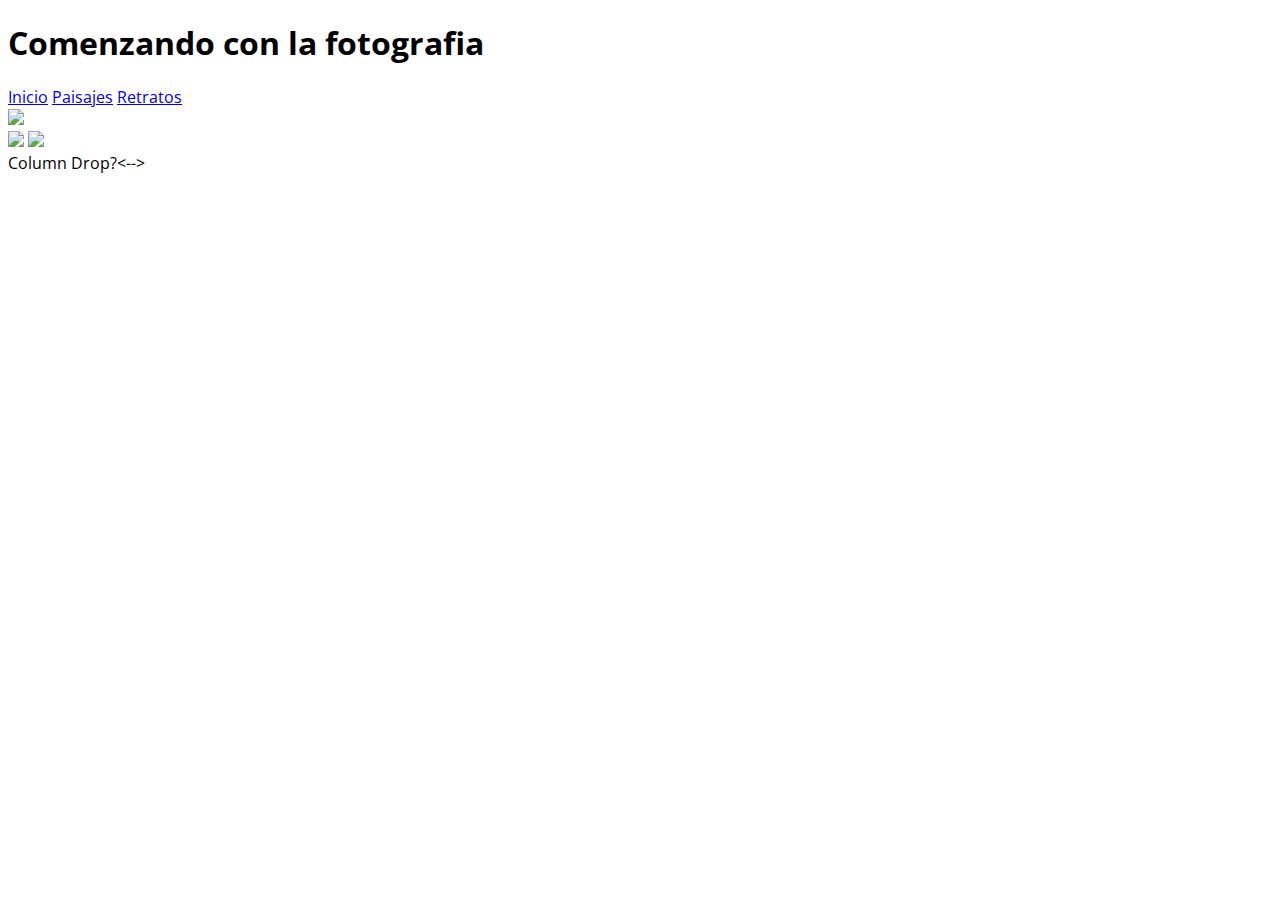
==== index.html @ 754fe146 "Creación Estructura Basica" ====
<!DOCTYPE html>
<html>
<head>
	<title>Comenzando Con la Fotografia</title>
	<meta charset="utf-8">
	<meta name="keywords" contetn="Fundamentos, html, nextU, youngsinlim, curriculum">
	<meta name="author" content="Young Sin Lim">
	<link rel="stylesheet" href="css/estilos.css">
	<link href="https://fonts.googleapis.com/css?family=Open+Sans" rel="stylesheet">
</head>
<body>
<div class="contenido" role="main">
	<div class="cabecera">
		<h1>Comenzando con la fotografia</h1>
		<nav>
			<a href="inicio">Inicio</a>
			<a href="paisajes">Paisajes</a>
			<a href="retratos">Retratos</a>
		</nav>	
	</div>
	<div class="imagen-central">
		<img src="central.jpg" />
	</div>
	<div class="imagenes-secundarias">
		<img src="second1.jpg" />
		<img src="second1.jpg" />
	</div>
	<div class="pie-de-pagina">
		<footer>
			<!-->Column Drop?<-->
			<div class="contacto">
				<p></p>
			</div>
			<div class="terminos">
				<p></p>
			</div>
			<div class="social">
				<p></p>
			</div>
			<div class="derechos">
				<p></p>
			</div>
		</footer>
	</div>

</div>

</body>
</html>
---- css/estilos.css ----
body {
	font-family: 'Open Sans', sans-serif;
}
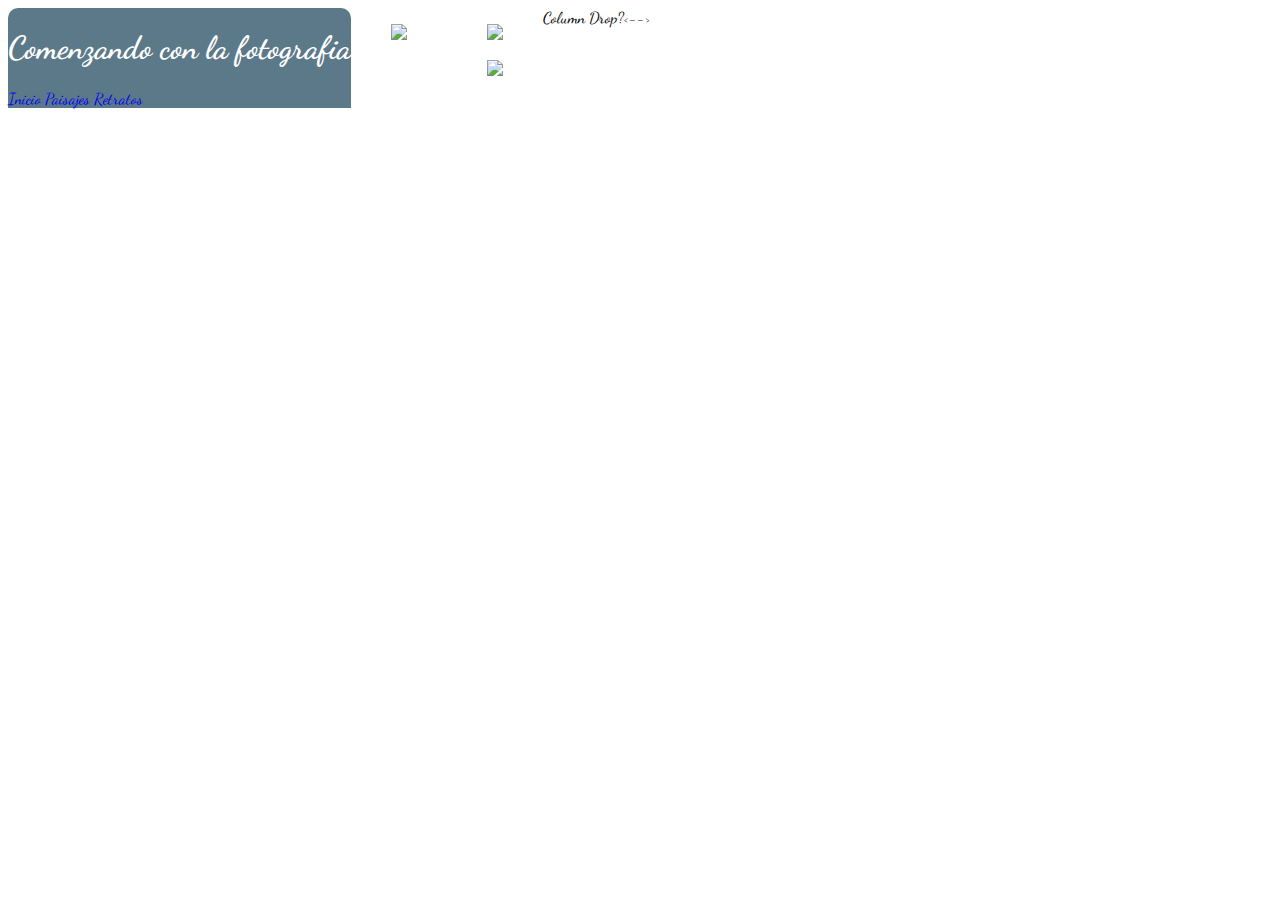
==== commit 282ef908: "modificaciones" ====
--- a/index.html
+++ b/index.html
@@ -6,7 +6,7 @@
 	<meta name="keywords" contetn="Fundamentos, html, nextU, youngsinlim, curriculum">
 	<meta name="author" content="Young Sin Lim">
 	<link rel="stylesheet" href="css/estilos.css">
-	<link href="https://fonts.googleapis.com/css?family=Open+Sans" rel="stylesheet">
+	<link href="https://fonts.googleapis.com/css?family=Dancing+Script" rel="stylesheet">
 </head>
 <body>
 <div class="contenido" role="main">
@@ -19,11 +19,17 @@
 		</nav>	
 	</div>
 	<div class="imagen-central">
-		<img src="central.jpg" />
+		<figure>
+			<img src="central.jpg" />
+		</figure>
 	</div>
 	<div class="imagenes-secundarias">
-		<img src="second1.jpg" />
-		<img src="second1.jpg" />
+		<figure>
+			<img src="second1.jpg" />
+		</figure>
+		<figure>
+			<img src="second1.jpg" />
+		</figure>
 	</div>
 	<div class="pie-de-pagina">
 		<footer>
--- a/css/estilos.css
+++ b/css/estilos.css
@@ -1,3 +1,32 @@
 body {
-	font-family: 'Open Sans', sans-serif;
+	font-family: 'Dancing Script', cursive;
+}
+
+.contenido {
+	margin: 0;
+	padding: 0;
+	width: 100%;
+	display: -webkit-flex;
+	display: flex;
+	-webkit-flex-flow: row wrap;
+	flex-flow: row wrap;
+}
+
+.cabecera {
+	border-radius: 10px 10px 0px 0px;
+	background-color: #5b7989;
+	color: white;
+}
+
+.cabecera h1 {
+	text-align: left;
+	text-shadow: 2px #02010a;
+}
+
+.nav {
+	text-align: right;
+}
+
+a:link{
+	text-decoration: none;
 }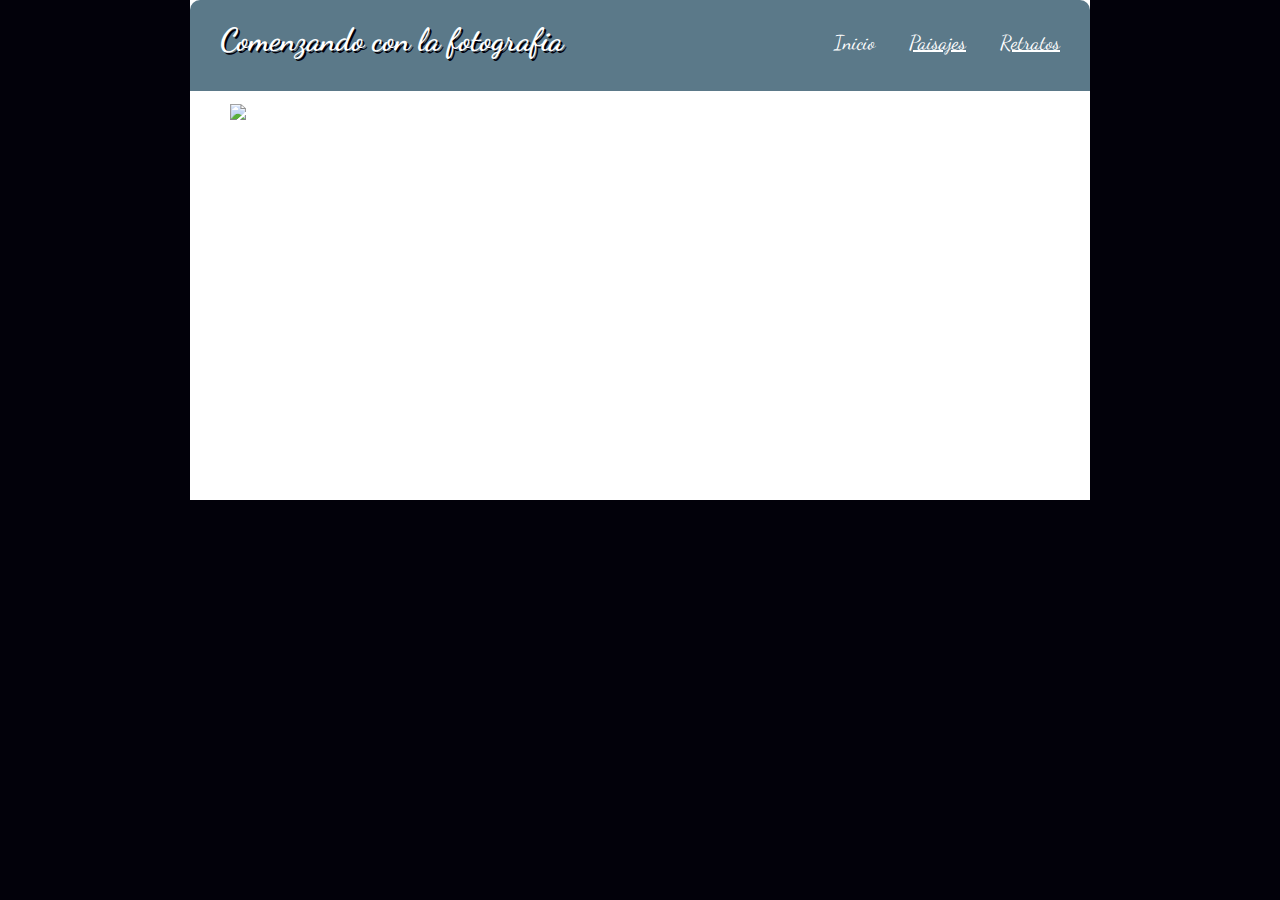
==== commit 061697f0: "cambios en índex y en css , agrego imagen principal" ====
--- a/index.html
+++ b/index.html
@@ -13,9 +13,11 @@
 	<div class="cabecera">
 		<h1>Comenzando con la fotografia</h1>
 		<nav>
-			<a href="inicio">Inicio</a>
-			<a href="paisajes">Paisajes</a>
-			<a href="retratos">Retratos</a>
+			<ul>
+				<li><a href="index.html">Inicio</a></li>
+				<li><a href="paisajes.html"><p>Paisajes</p></a></li>
+				<li><a href="retratos.html"><p>Retratos</p></a></li>
+			</ul>
 		</nav>	
 	</div>
 	<div class="imagen-central">
@@ -33,7 +35,6 @@
 	</div>
 	<div class="pie-de-pagina">
 		<footer>
-			<!-->Column Drop?<-->
 			<div class="contacto">
 				<p></p>
 			</div>
--- a/css/estilos.css
+++ b/css/estilos.css
@@ -1,32 +1,66 @@
 body {
 	font-family: 'Dancing Script', cursive;
+	background-color: #02010a;
 }
 
 .contenido {
-	margin: 0;
-	padding: 0;
+	position: absolute;
+	top: 0px;
+	margin-left: -450px; /* mitad del ancho maximo*/
+	left: 50%;
+	height: 500px;
 	width: 100%;
-	display: -webkit-flex;
+	max-width: 900px;
+	padding: 0;	
 	display: flex;
-	-webkit-flex-flow: row wrap;
-	flex-flow: row wrap;
+	flex-direction: column;
+	flex-wrap: wrap;
+	background-color: white;
 }
 
 .cabecera {
+	position: fixed;
 	border-radius: 10px 10px 0px 0px;
 	background-color: #5b7989;
 	color: white;
+	width: 900px;
 }
 
 .cabecera h1 {
-	text-align: left;
-	text-shadow: 2px #02010a;
+	float: left;
+	text-shadow: 2px 2px #02010a;
+	margin-left: 30px; 
 }
 
-.nav {
-	text-align: right;
+.cabecera nav {
+	float: right;
+	margin-top: 15px;
+	margin-right: 30px; 
 }
 
-a:link{
+.cabecera nav ul{
+	list-style: none;
+}
+.cabecera nav ul li{
+	font-size: 20px;
+	display: inline;
+	margin-left: 30px;
+}
+
+
+a:visited,a:link{
 	text-decoration: none;
-}+	color: white;
+}
+
+p{
+	text-decoration: underline;
+	display: inline-block;
+	margin-top: -50px;
+}
+
+
+
+
+
+
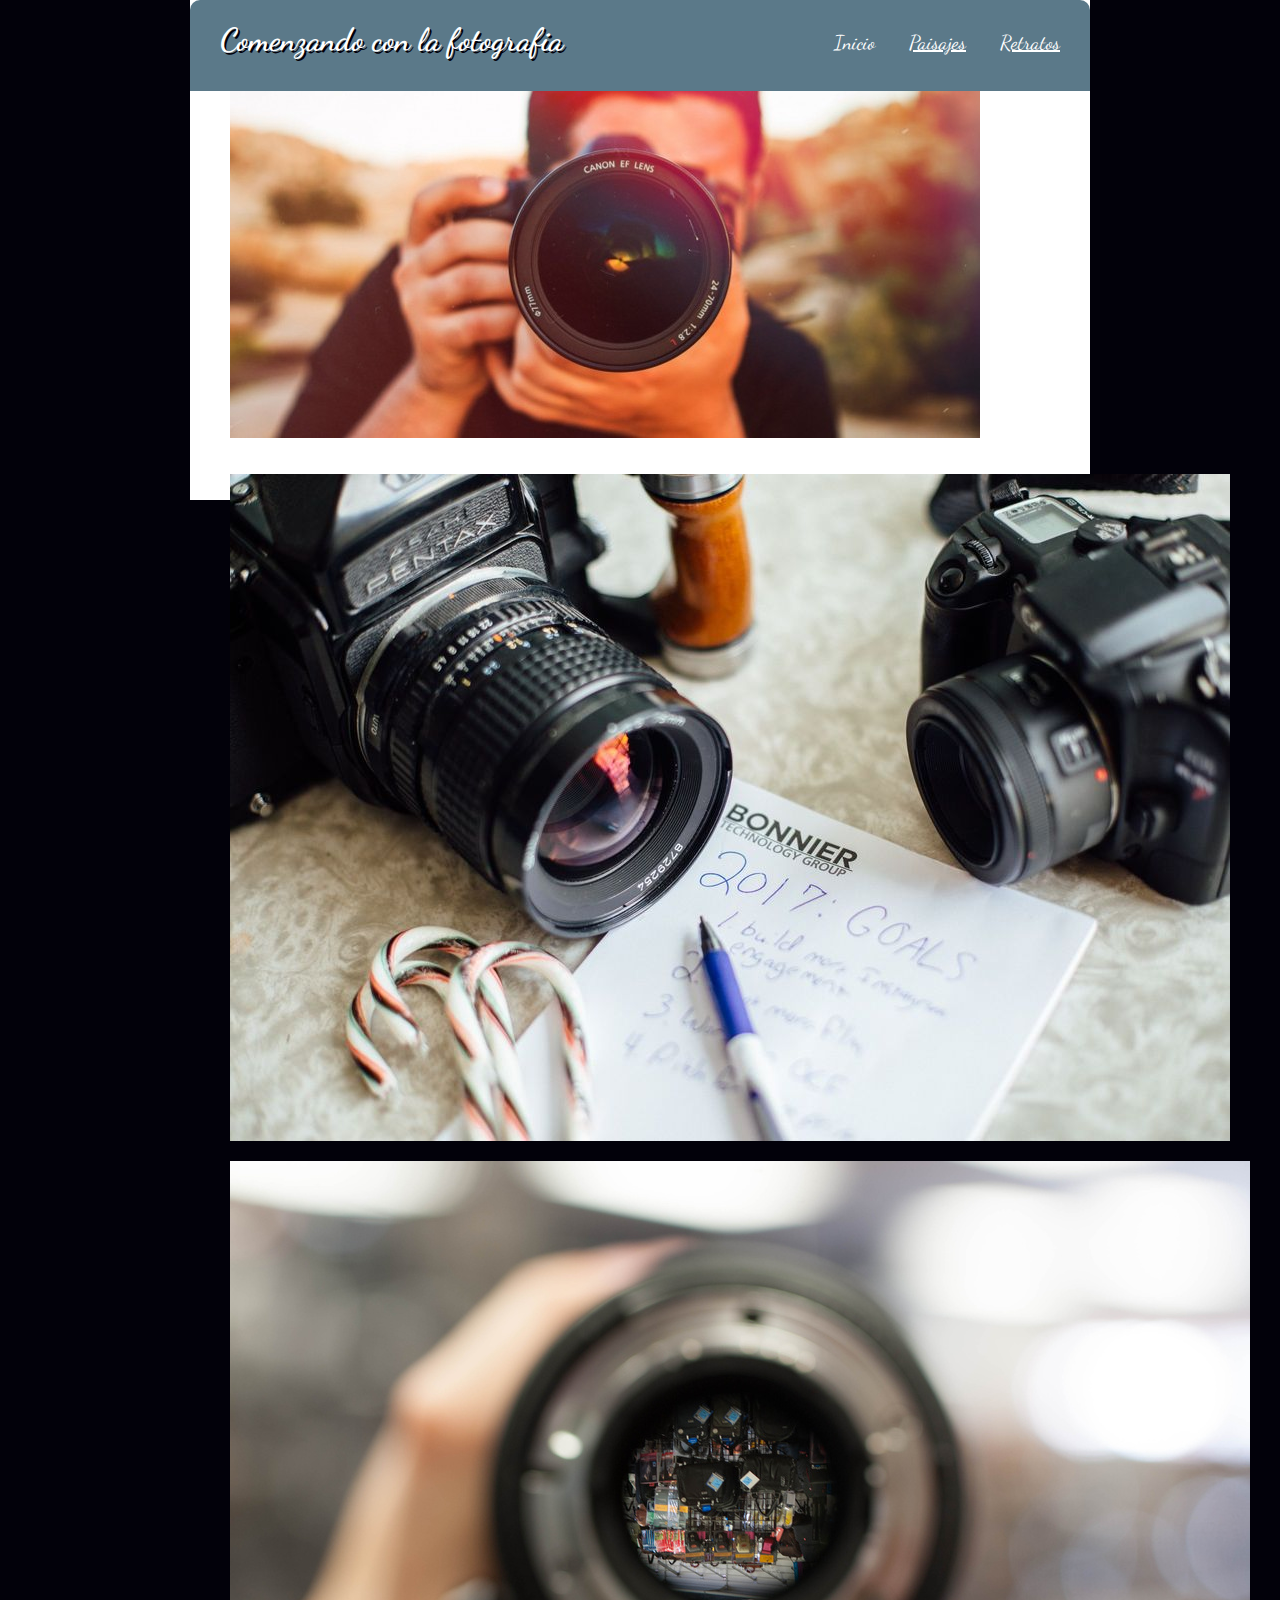
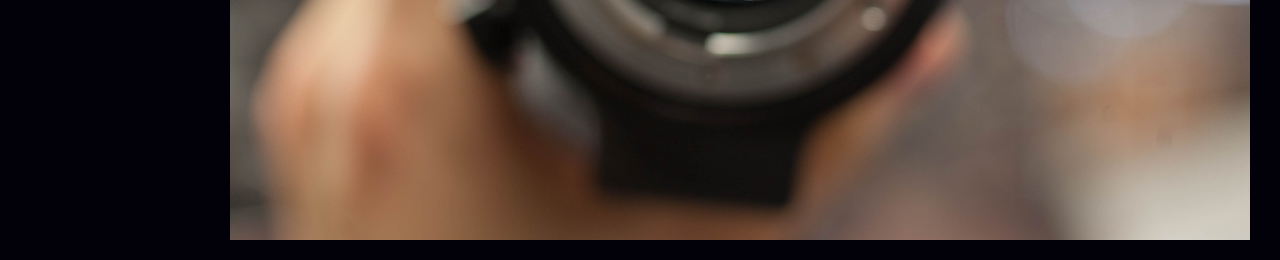
==== commit faff590e: "agrego otras fotos para la galeria" ====
--- a/index.html
+++ b/index.html
@@ -22,15 +22,15 @@
 	</div>
 	<div class="imagen-central">
 		<figure>
-			<img src="central.jpg" />
+			<img src="img/central.jpg" />
 		</figure>
 	</div>
 	<div class="imagenes-secundarias">
 		<figure>
-			<img src="second1.jpg" />
+			<img src="img/second1.jpg" />
 		</figure>
 		<figure>
-			<img src="second1.jpg" />
+			<img src="img/second2.jpg" />
 		</figure>
 	</div>
 	<div class="pie-de-pagina">
--- a/css/estilos.css
+++ b/css/estilos.css
@@ -13,7 +13,7 @@
 	max-width: 900px;
 	padding: 0;	
 	display: flex;
-	flex-direction: column;
+	flex-direction: row;
 	flex-wrap: wrap;
 	background-color: white;
 }
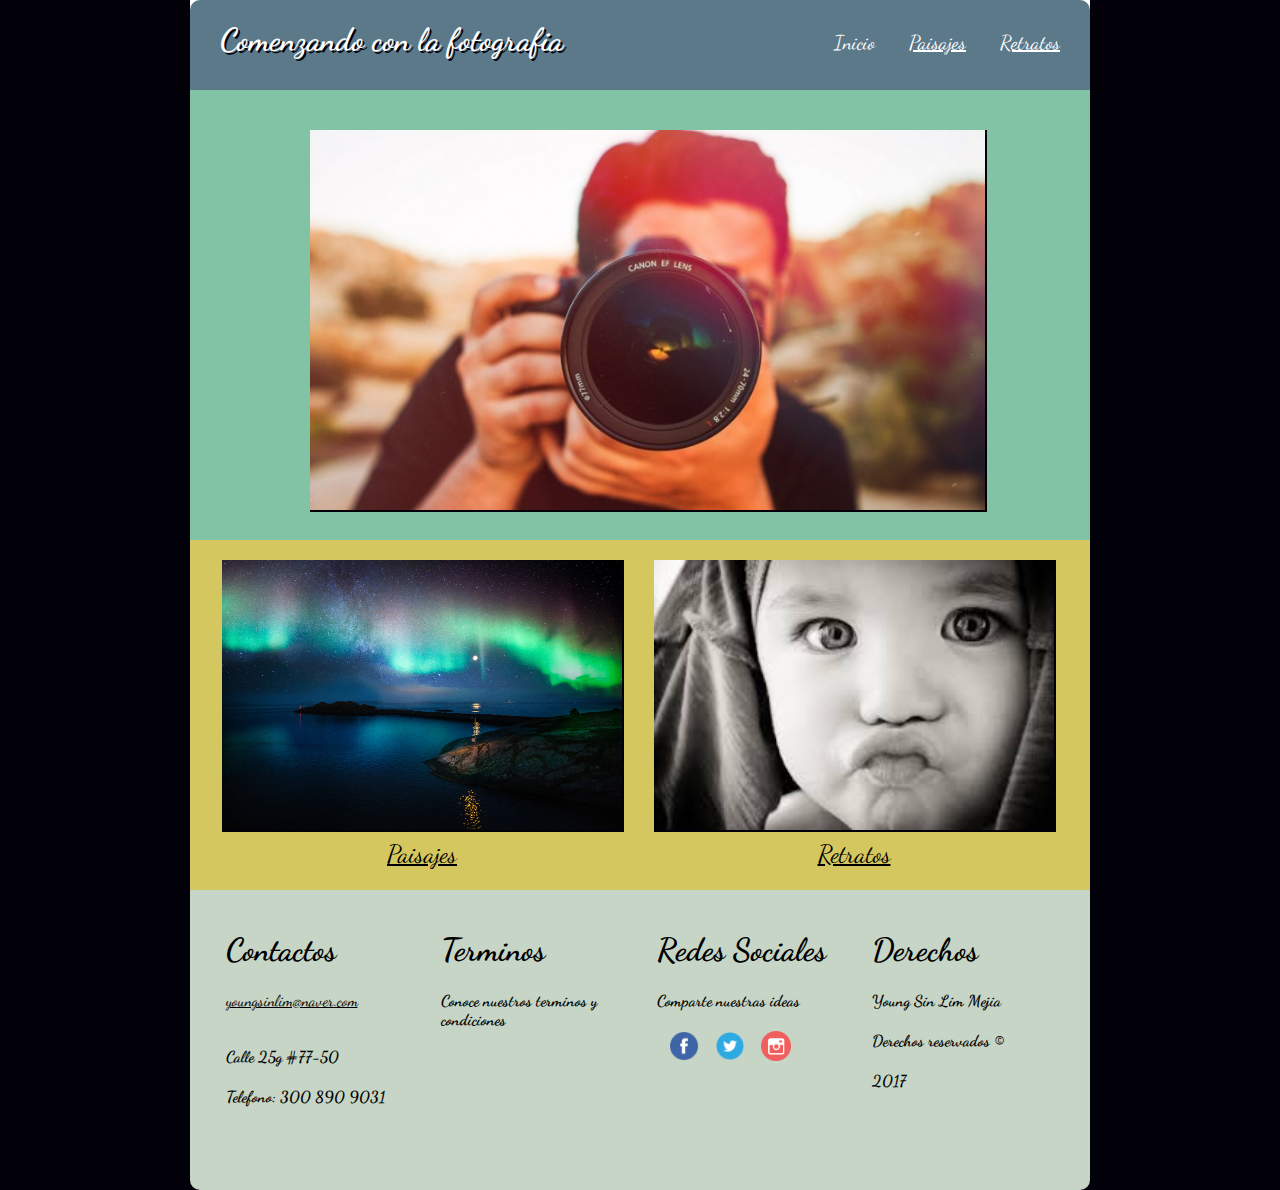
==== commit 1499fafc: "Termino diagrama 1 pero falta hacerlo responsive" ====
--- a/index.html
+++ b/index.html
@@ -21,33 +21,55 @@
 		</nav>	
 	</div>
 	<div class="imagen-central">
-		<figure>
+
+		<picture>
+            <!-- Cuando ya tenga la del celu>         
+            <source media="(min-width: 420px)" srcset="img/centralcelu.jpg">
+            <-->         
 			<img src="img/central.jpg" />
-		</figure>
+		</picture>
+   
 	</div>
 	<div class="imagenes-secundarias">
-		<figure>
-			<img src="img/second1.jpg" />
-		</figure>
-		<figure>
-			<img src="img/second2.jpg" />
-		</figure>
+        <div class="columnas">
+            <picture>
+                <img src="img/second1.jpg" />
+            </picture>
+            <p>Paisajes</p>
+        </div>
+        <div class="columnas">
+            <picture>
+                <img src="img/second2.jpg" />
+            </picture>
+            <p>Retratos</p>
+        </div>
+
 	</div>
-	<div class="pie-de-pagina">
-		<footer>
-			<div class="contacto">
-				<p></p>
+	<div class="pie-de-pagina">	
+			<div class="columna-pie">
+				<h1>Contactos</h1>
+                <a href="mailto:youngsinlim@naver.com"><p>youngsinlim@naver.com</p></a><br />
+                <h4>Calle 25g #77-50</h4>
+                <h4>Telefono: 300 890 9031</h4>
+                
 			</div>
-			<div class="terminos">
-				<p></p>
+			<div class="columna-pie">
+				<h1>Terminos</h1>
+                <h4>Conoce nuestros terminos y condiciones</h4>
 			</div>
-			<div class="social">
-				<p></p>
+			<div class="columna-pie">
+				<h1>Redes Sociales</h1>
+                <h4>Comparte nuestras ideas</h4>
+                <a href="facebook.com"><img src="img/fbicon.png" width="30px" height="30px"></a>
+                 <a href="twitter.com"><img src="img/twicon.png" width="30px" height="30px"></a>
+                 <a href="instagram.com"><img src="img/instaicon.png" width="30px" height="30px"></a>
 			</div>
-			<div class="derechos">
-				<p></p>
+			<div class="columna-pie">
+				<h1>Derechos</h1>
+                <h4>Young Sin Lim Mejia</h4>
+                <h4>Derechos reservados ©</h4>
+                <h4>2017</h4>
 			</div>
-		</footer>
 	</div>
 
 </div>
--- a/css/estilos.css
+++ b/css/estilos.css
@@ -19,11 +19,12 @@
 }
 
 .cabecera {
-	position: fixed;
+	position: absolute;
 	border-radius: 10px 10px 0px 0px;
 	background-color: #5b7989;
 	color: white;
 	width: 900px;
+    height: 90px;
 }
 
 .cabecera h1 {
@@ -47,7 +48,6 @@
 	margin-left: 30px;
 }
 
-
 a:visited,a:link{
 	text-decoration: none;
 	color: white;
@@ -59,8 +59,84 @@
 	margin-top: -50px;
 }
 
+.imagen-central{
+    background-color: #82c3a6;
+    margin-top: 90px;
+    width: 900px;
+    height: 450px;
+}
 
+.imagen-central picture{
+    display: block;
+    width: 900px;
+    margin-top: 40px;
+    margin-left: 120px;
+}
 
+.imagen-central picture img{
+    border-right: 2px solid #02010a;
+    border-bottom: 2px solid #02010a;
+    width: 75%;
+    height: 75%;
+}
 
+.imagenes-secundarias{
+    display: flex;
+    flex-flow: row;
+    flex-wrap: wrap;
+    background-color: #d5c75f;
+    width: 900px;
+    height: 350px;
+}
 
+.columnas{
+    text-align: center;
+    font-size: 25px;
+    width: 400px;
+    height: 270px;
+    margin-top: 20px;
+    margin-left: 32px;
+}
 
+.imagenes-secundarias picture img{
+    transition: transform 1s;
+    border-right: 2px solid #02010a;
+    border-bottom: 2px solid #02010a;
+    width: 100%;
+    height: 100%
+}
+
+.imagenes-secundarias picture img[src='img/second1.jpg']:hover{
+    transform: rotate(10deg);
+    border-right: 2px solid #82c3a6;
+}
+
+.imagenes-secundarias picture img[src='img/second2.jpg']:hover{
+    transform: translate(20px,-5px);
+    border: 2px solid #82c3a6;
+}
+
+.pie-de-pagina{
+    display: flex;
+    flex-flow: row;
+    flex-wrap: wrap;
+    background-color: #C6d5c5;
+	border-radius: 0px 0px 10px 10px;
+    width: 900px;
+    height: 300px;
+}
+
+.columna-pie{
+    width: 180px;
+    height: 270px;
+    margin-top: 20px;
+    margin-left: 35.5px;
+}
+
+.pie-de-pagina a{
+    color: black;
+}
+
+.pie-de-pagina img{
+    margin-left: 12px;
+}
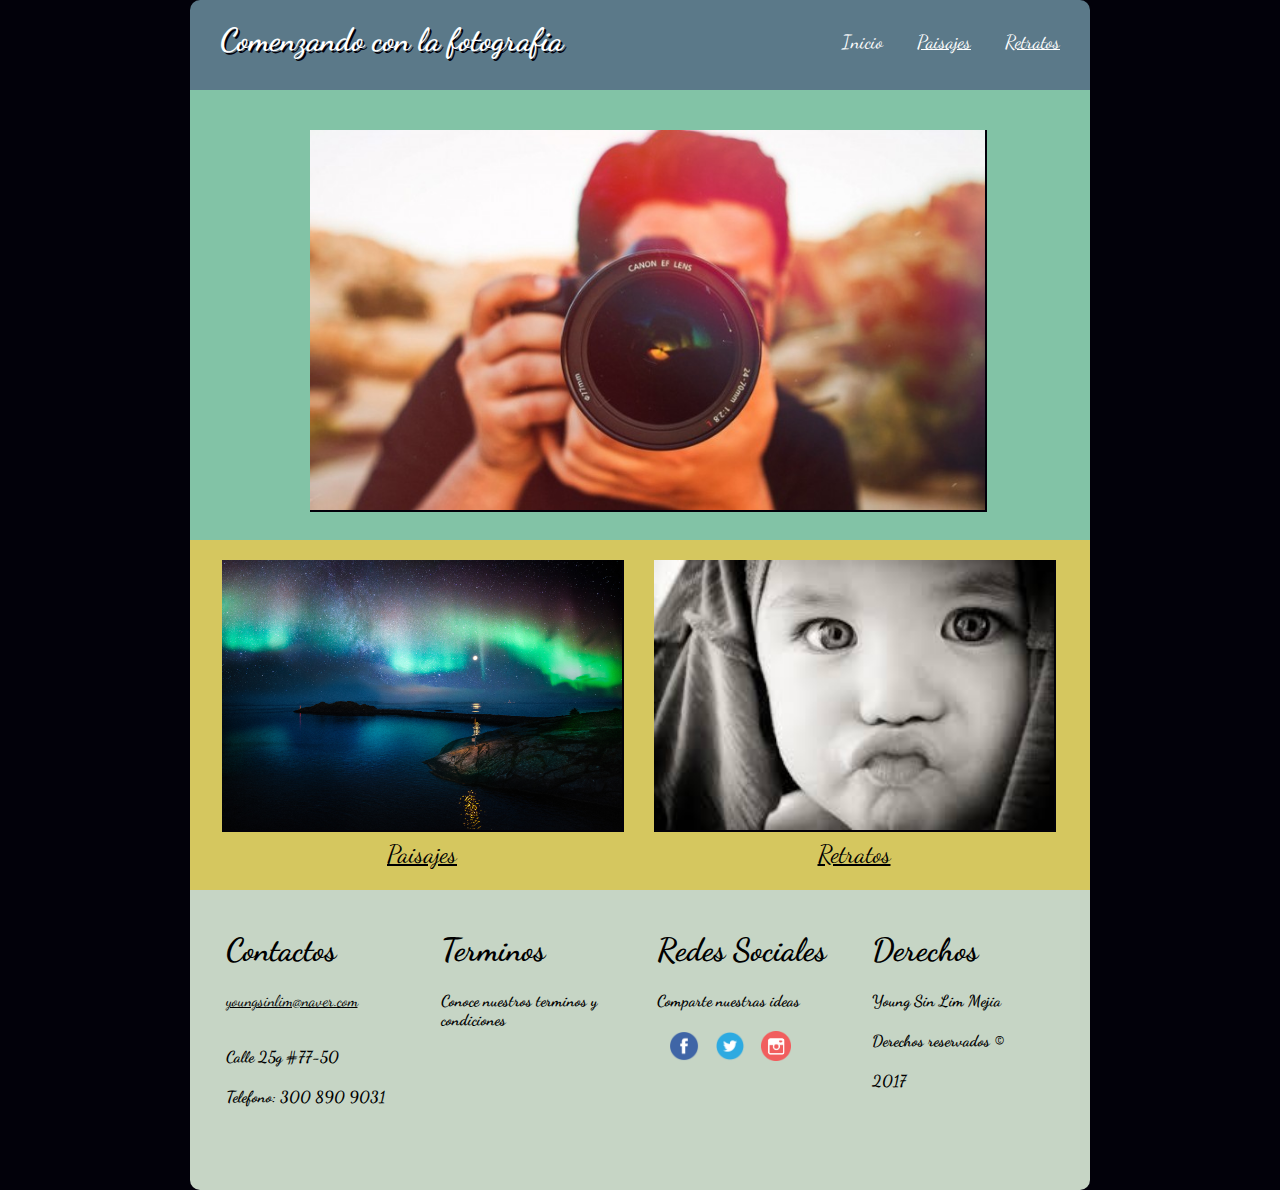
==== commit 74bc94b2: "Agrego responsive design" ====
--- a/index.html
+++ b/index.html
@@ -3,6 +3,7 @@
 <head>
 	<title>Comenzando Con la Fotografia</title>
 	<meta charset="utf-8">
+    <meta name="viewport" content="width=device-width, user-scalable=no, initial-scale=1.0">
 	<meta name="keywords" contetn="Fundamentos, html, nextU, youngsinlim, curriculum">
 	<meta name="author" content="Young Sin Lim">
 	<link rel="stylesheet" href="css/estilos.css">
@@ -21,37 +22,32 @@
 		</nav>	
 	</div>
 	<div class="imagen-central">
-
-		<picture>
-            <!-- Cuando ya tenga la del celu>         
-            <source media="(min-width: 420px)" srcset="img/centralcelu.jpg">
-            <-->         
+		<picture>   
 			<img src="img/central.jpg" />
 		</picture>
-   
 	</div>
 	<div class="imagenes-secundarias">
         <div class="columnas">
             <picture>
                 <img src="img/second1.jpg" />
             </picture>
+            <br />
             <p>Paisajes</p>
         </div>
         <div class="columnas">
             <picture>
                 <img src="img/second2.jpg" />
             </picture>
+            <br />
             <p>Retratos</p>
         </div>
-
 	</div>
 	<div class="pie-de-pagina">	
 			<div class="columna-pie">
 				<h1>Contactos</h1>
                 <a href="mailto:youngsinlim@naver.com"><p>youngsinlim@naver.com</p></a><br />
                 <h4>Calle 25g #77-50</h4>
-                <h4>Telefono: 300 890 9031</h4>
-                
+                <h4>Telefono: 300 890 9031</h4>           
 			</div>
 			<div class="columna-pie">
 				<h1>Terminos</h1>
--- a/css/estilos.css
+++ b/css/estilos.css
@@ -1,21 +1,18 @@
 body {
 	font-family: 'Dancing Script', cursive;
 	background-color: #02010a;
+    overflow-x: hidden;
 }
 
 .contenido {
+    display: flex;
+    flex-direction: row;
+    flex-wrap: wrap;
 	position: absolute;
 	top: 0px;
 	margin-left: -450px; /* mitad del ancho maximo*/
 	left: 50%;
-	height: 500px;
-	width: 100%;
-	max-width: 900px;
 	padding: 0;	
-	display: flex;
-	flex-direction: row;
-	flex-wrap: wrap;
-	background-color: white;
 }
 
 .cabecera {
@@ -43,7 +40,7 @@
 	list-style: none;
 }
 .cabecera nav ul li{
-	font-size: 20px;
+	font-size: 19px;
 	display: inline;
 	margin-left: 30px;
 }
@@ -140,3 +137,74 @@
 .pie-de-pagina img{
     margin-left: 12px;
 }
+
+@media (max-width:900px){
+    
+    .contenido {
+        width: 100%;
+        top: 0px;
+        margin-left: 0px;
+        left: 0%;
+    }
+    
+    .cabecera {
+        margin-left: 0px;
+        width: 100%;
+        height: 150px;
+    }
+    
+    .cabecera h1 {
+        text-align: center;
+        float: none;
+    }
+
+    .cabecera nav {
+        text-align: center;
+        float: none;
+    }
+    
+    .imagen-central{
+        margin-top: 150px;
+        width: 100%;
+        height: 230px;
+    }
+    
+
+    .imagen-central picture{
+        display: block;
+        position: relative;
+        top: -5%;
+        left: 12.5%;
+        width: 100%;
+        margin-left: 0px;
+    }
+
+    .imagen-central picture img{
+        border-right: 2px solid #02010a;
+        border-bottom: 2px solid #02010a;
+        width: 75%;
+        height: 75%;
+    }
+    .imagenes-secundarias{
+        width: 100%;
+        height: 650px;
+    }
+    
+    .imagenes-secundarias picture img{
+        width: 70%;
+        height: 70%
+    }
+    .columnas{
+        margin-top: 35px;
+        margin-left: 10px;
+    }
+    .pie-de-pagina{
+        height: 100%;
+    }
+    
+    .columna-pie{
+        margin-top: 1px;
+        height: 100%;
+    }
+    
+}